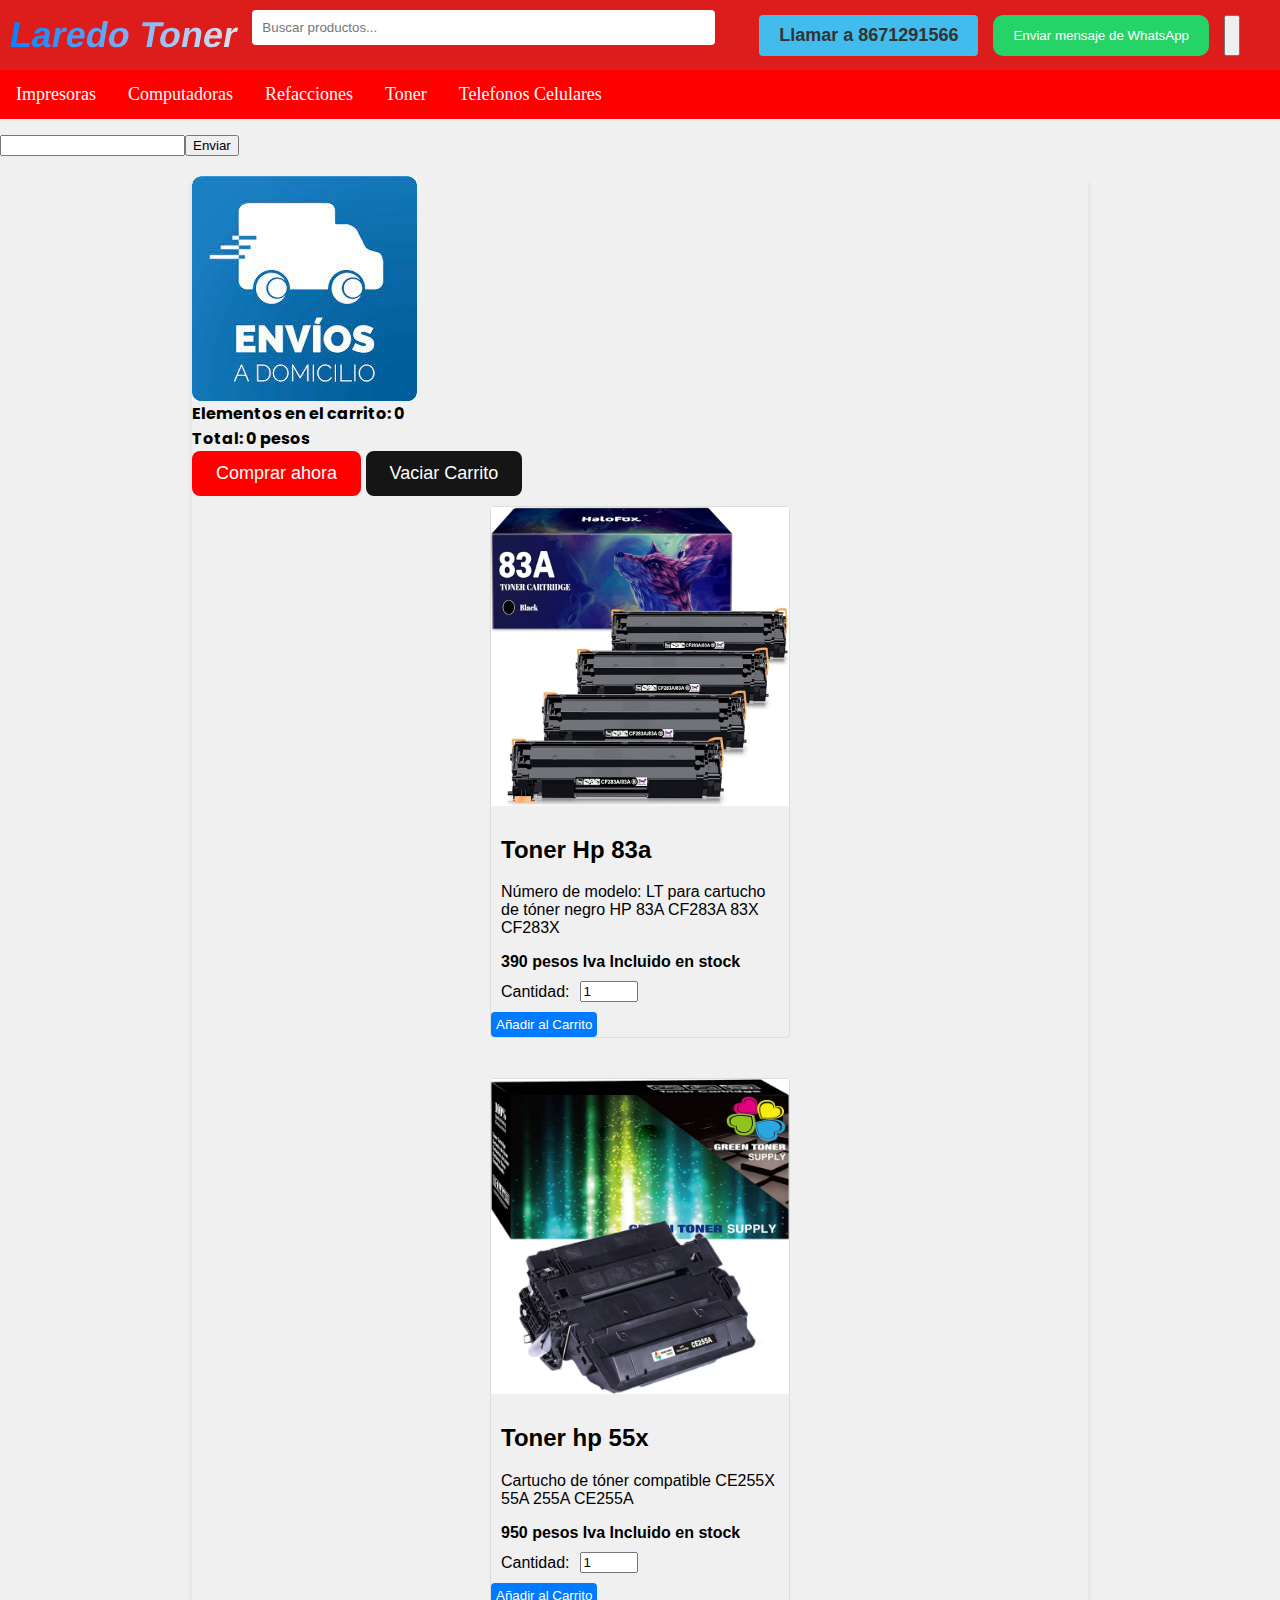
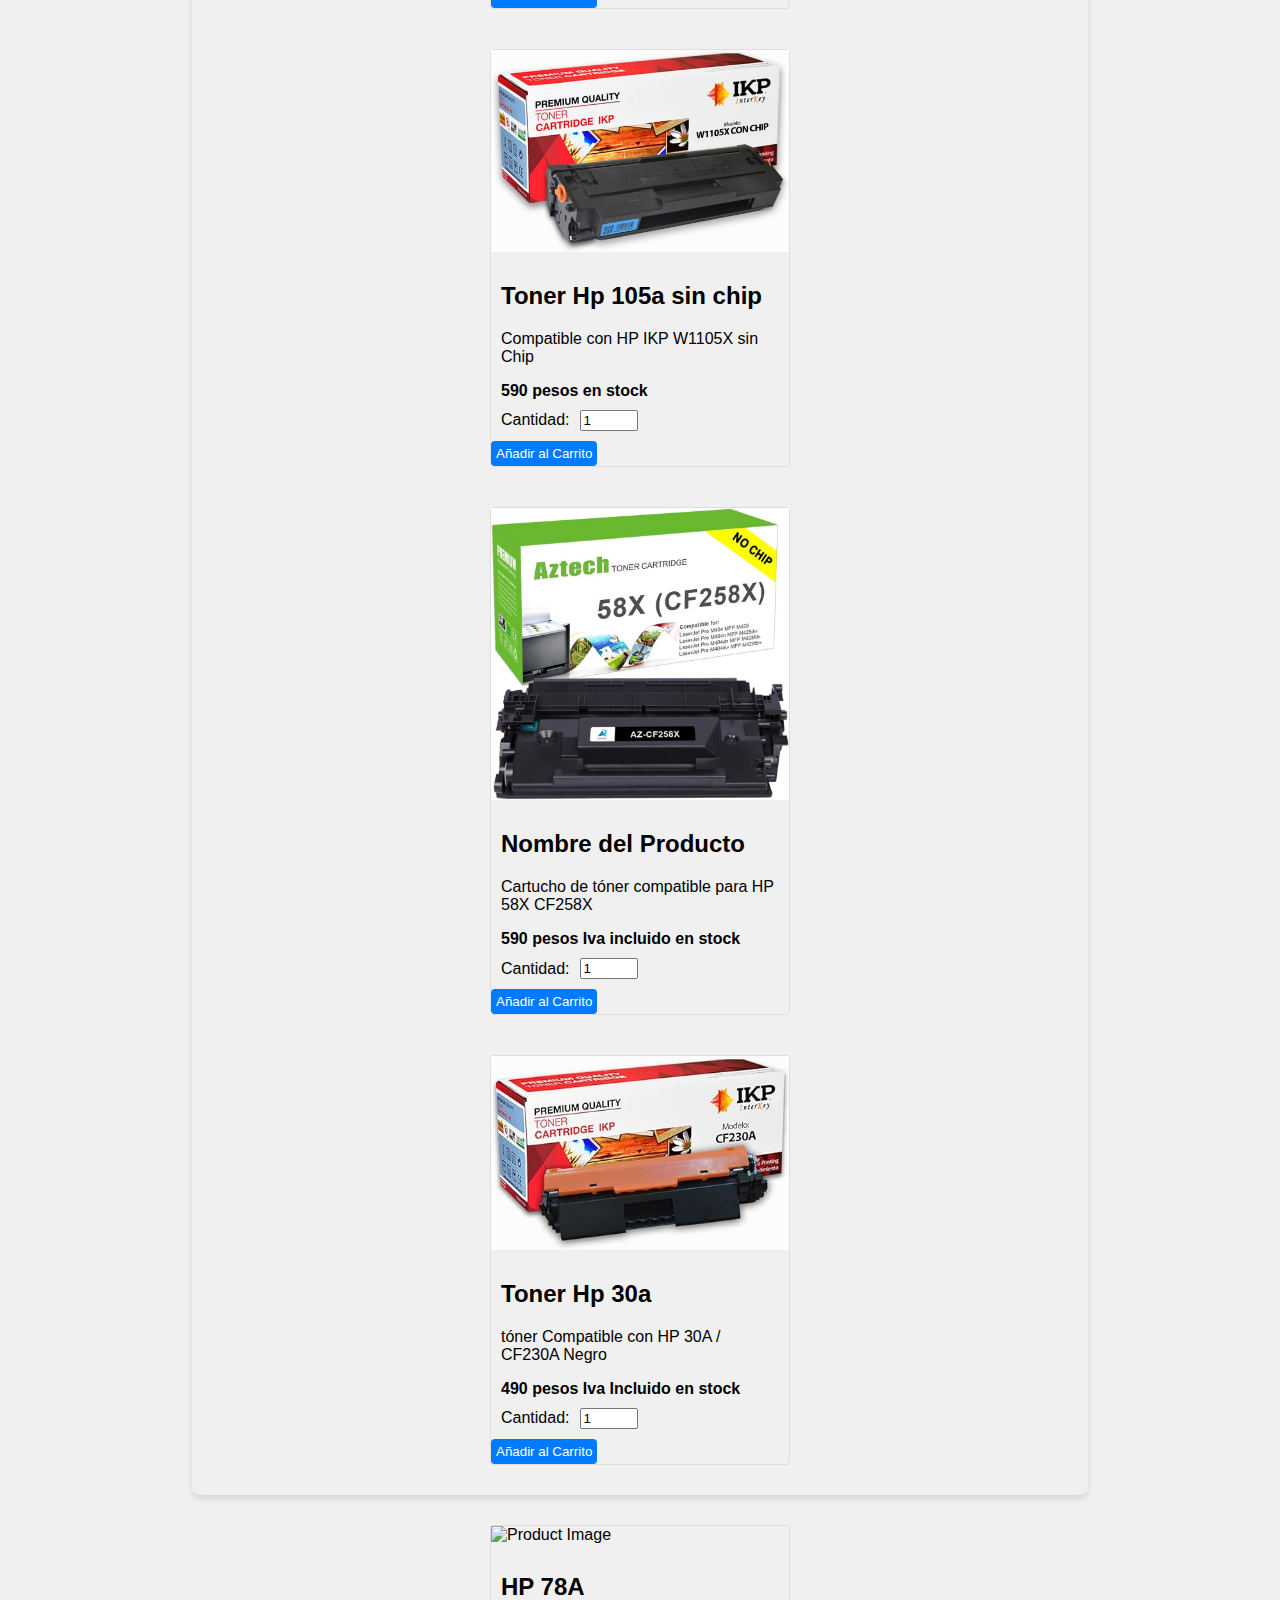
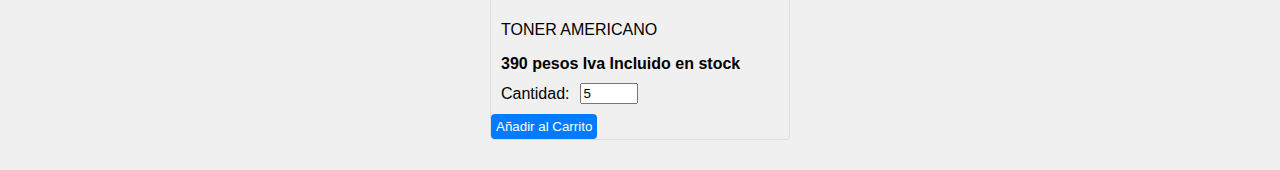
==== index.html @ b64dddce "Update index.html" ====
<!DOCTYPE html>
<html lang="es">
     <head>
     <meta charset="UTF-8">
    <meta http-equiv="X-UA-Compatible" content="IE=edge">
    <meta name="viewport" content="width=device-width, initial-scale=1.0">
          <link rel="preconnect" href="https://fonts.googleapis.com">
<link rel="preconnect" href="https://fonts.gstatic.com" crossorigin>
<link href="https://fonts.googleapis.com/css2?family=Roboto:wght@900&display=swap" rel="stylesheet">

   <script> type="text/javascript"
var Tawk_API=Tawk_API||{}, Tawk_LoadStart=new Date();
(function(){
var s1=document.createElement("script"),s0=document.getElementsByTagName("script")[0];
s1.async=true;
s1.src='https://embed.tawk.to/650bc14b0f2b18434fd9b1b2/1haqum465';
s1.charset='UTF-8';
s1.setAttribute('crossorigin','*');
s0.parentNode.insertBefore(s1,s0);
})(); </script>
    <link href="https://fonts.googleapis.com/css2?family=Poppins:wght@400;700&display=swap" rel="stylesheet">
  <style>
    .header {
      display: flex;
      justify-content: space-between;
      align-items: center;
      background-color: #dd1c1c;
      padding: 10px;
      color: white;
      box-shadow: 0 2px 4px rgba(0, 0, 0, 0.1)
      font-family:"https://fonts.googleapis.com/css2?family=Poppins:wght@400;700&display=swap";
      font-weight: bold;
     }

    .logo {
    font-size: 36px;
  font-weight: bold;
  background: -webkit-linear-gradient(left, #087fff, #dfe2eb);
  -webkit-background-clip: text;
  -webkit-text-fill-color: transparent;
         
  
  transform: skewX(-10deg);
  transition: transform 0.3s ease;
}

.logo:hover {
  transform: skewX(0deg);
}
      
    

    .search-box {
      flex-grow: 1;
      margin:0 15px;
    }

    .search-box input[type="text"] {
      width: 90%;
      padding: 10px;
      border: none;
      border-radius: 4px;
      float: left;
      margin-bottom: 15px; 
    }

    .menu-icons {
      display: flex;
      gap: 15px;
      
    }

    .menu-icons a {
      display: inline-block;
      color: rgb(173, 62, 62);
      text-decoration: none;
      font-size: 18px;
      padding: 10px 20px ;
      border-radius: 4px;
      background-color: rgb(65, 188, 236);
      color: #333;
      transition: background-image 0.3s ease;
      margin-bottom: 0px; 
    }

    .menu-icons a:hover {
      background-image: linear-gradient(to right, #007BFF, #00C6FF);
      color: white;
    }
    #product-container {
  max-width: 300px; /* Establece el ancho máximo del contenedor */
  margin: 0 auto; /* Centra el contenedor en la pantalla */
  padding: 10px; /* Agrega un espacio de relleno alrededor del contenedor */
}

.product-card {
  border: 1px solid #ddd; /* Añade un borde alrededor de la tarjeta del producto */
  border-radius: 4px; /* Agrega esquinas redondeadas a la tarjeta */
  margin-bottom: 20px; /* Espaciado entre las tarjetas de producto */
}

.product-image {
  max-width: 100%; /* La imagen se ajustará al ancho de su contenedor */
  height: auto; /* Mantendrá la proporción de la imagen */
}

.product-info {
  padding: 10px; /* Agrega espacio de relleno alrededor del contenido */
}

.product-price {
  font-weight: bold; /* Hace que el precio sea negrita para resaltarlo */
}




    

    .add-to-cart {
      background-color: #007BFF;
      color: white;
      padding: 5px  ;
      border: none;
      border-radius: 4px;
      cursor: pointer;
      transition: background-color 0.3s ease;
      margin-left: 
    }

    .add-to-cart:hover {
      background-color: #0056b3;
    }
    .navbar {
      background-color: #ff0000; /* Rojo */
      overflow: hidden;
      font-size: 18px;
      
    }

    .navbar a {
      float: left;
      display: block;
      color: rgb(248, 252, 255);
      text-align: center;
      padding: 14px 16px;
      text-decoration: none;
      border-radius: 8px;
      font-family: "https://fonts.googleapis.com/css2?family=Poppins:wght@400;700&display=swap";
    }

    .navbar a:hover {
      background-color: #0000ff; /* Azul */
      color: white;
    }
    
    product-price {
      font-size: 1.2em;
      font-weight: bold;
    }
    .product-quantity {
      display: flex;
      align-items: center;
      margin-top: 10px;
    }
    .quantity-input {
      width: 50px;
      margin-left: 10px;
    }

    #checkout {
  background-color: red;
  color: white;
  padding: 12px 24px;
  border: none;
  border-radius: 8px;
  font-size: 18px;
  cursor: pointer;
  transition: background-color 0.3s ease, transform 0.3s ease;
}

#checkout:hover {
  background-color: blue;
  transform: scale(1.05); /* Hace el botón un poco más grande */
  box-shadow: 0 4px 10px rgba(0, 0, 0, 0.2); /* Añade una sombra sutil */
}

#cart-container, #cart-total {
  font-family: 'Poppins', sans-serif;
  font-weight: bold;
}

#clear-cart {
  background-color: rgb(22, 21, 21);
  color: white;
  padding: 12px 24px;
  border: none;
  border-radius: 8px;
  font-size: 18px;
  cursor: pointer;
  transition: background-color 0.3s ease, transform 0.3s ease;
}


#clear-cart:hover {
  background-color: rgb(67, 121, 121);
  transform: scale(1.05); /* Hace el botón un poco más grande */
  box-shadow: 0 4px 10px rgba(0, 0, 0, 0.2); /* Añade una sombra sutil */
}
body {
            font-family: 'Arial', sans-serif;
          }
          .item {
            font-weight: normal;
          }
          .total {
            font-weight: bold;
          }

          @media (max-width: 768px) {
  .header {
    flex-direction: column; /* Cambia la dirección de los elementos a columna */
    text-align: center; /* Centra el texto */
  }
}
@media (max-width: 768px) {
  .product-image {
    width: 150px;
    height: 150px;
    object-fit: cover;
  }

  .product-info {
    margin-left: 10px;
    flex-grow: 1;
  }
}

@media (max-width: 768px) {
  .add-to-cart {
    padding: 10px; /* Mayor relleno para dispositivos móviles */
    margin-left: 0; /* Elimina el margen a la izquierda */
  }
}

body {
    margin: 0;
    padding: 0;
    font-family: Arial, sans-serif;
    background-color: #f0f0f0;
}

.image-frame {
    max-width: 70%;
    margin: 20px auto;
    box-shadow: 0 4px 6px rgba(0, 0, 0, 0.1);
    border-radius: 8px;
    overflow: hidden;
}

.image-frame img {
    max-width: 100%;
    height: auto;
    display: block;
}

@media (max-width: 320px) {
    .container {
        max-width: 90%; /* Reducir aún más el ancho máximo para dispositivos muy pequeños */
        margin: 0 auto; /* Centrar horizontalmente */
        padding: 10px; /* Reducir el espacio de relleno */
    }
}
#whatsapp-button {
  background-color: #25d366; /* Color de fondo de WhatsApp */
  color: #fff; /* Color del texto */
  border: none;
  padding: 10px 20px;
  border-radius: 10px;
  cursor: pointer;
  transition: background 0.3s ease-in-out, transform 0.2s ease-in-out;
}

#whatsapp-button:hover {
  background: radial-gradient(circle, rgba(37, 211, 102, 0.5), transparent); /* Fondo radial al hacer hover */
  transform: scale(1.05); /* Aumenta el tamaño ligeramente al hacer hover */
}

.


  </style>
</head>
<div class="container">
  <!-- Contenido de tu página aquí -->

  <header>
    <div class="header">
  <div class="logo">Laredo Toner</div>
  <div class="search-box">
    <input type="text" placeholder="Buscar productos...">
  </div>
  <div class="menu-icons">
    <a href="tel:8671291566">Llamar a 8671291566</a>
    
<button id="whatsapp-button">Enviar mensaje de WhatsApp</button>
<button id="llamar"></button>
<p id="mensaje" class="d-none" <p></p>
<p id="mensaje" class="d-none"></p>

  </div>
</div>
</header>

<body>
  
    
    <div class="navbar">
        <a href="#Impresoras">Impresoras</a>
        <a href="#Computadoras">Computadoras</a>
        <a href="#Refacciones">Refacciones</a>
        <a href="#Toner">Toner</a>
        <a href="#TelefonosCelulares">Telefonos Celulares</a>
      </div>
      
     
</head>
<body>
  <ul id="messages"></ul>
  <input id="message-input" autocomplete="off" /><button onclick="sendMessage()">Enviar</button>
      <div class="image-frame">
        <img src="enviosazul.jpg" alt="Imagen Envío">
      <div id="cart-container">Elementos en el carrito: 0</div>
<div id="cart-total">Total: 0 pesos</div>
<button id="checkout">Comprar ahora</button>
<button id="clear-cart">Vaciar Carrito</button>
<div id="summary-modal" style="display: none;">
    <h1>Resumen de Compra</h1>
    <div id="summary-content"></div>
    <button id="print-button">Imprimir</button>
  </div>

      
      <div id="product-container">
        <div class="product-card">
          <img class="product-image" src="HP83A.jpg" alt="Product Image">
          <div class="product-info">
            <h2>Toner Hp 83a</h2>
            <p>Número de modelo: LT para cartucho de tóner negro HP 83A CF283A 83X CF283X
              
               </p>
            <div class="product-price">390 pesos Iva Incluido en stock </div>
            <div class="product-quantity">
              Cantidad:
              <input class="quantity-input" type="number" min="1" value="1">
            </div>
          </div>
          <button class="add-to-cart">Añadir al Carrito</button>
        </div>
      </div>
      <div id="product-container">
        <div class="product-card">
          <img class="product-image" src="55x.jpg" alt="Product Image">
          <div class="product-info">
            <h2>Toner hp 55x</h2>
            <p>Cartucho de tóner compatible CE255X 55A 255A CE255A   </p>
            <div class="product-price">950 pesos Iva Incluido  en stock</div>
            <div class="product-quantity">
              Cantidad:
              <input class="quantity-input" type="number" min="1" value="1">
            </div>
          </div>
          <button class="add-to-cart">Añadir al Carrito</button>
        </div>
      </div>
      
      <div id="product-container">
        <div class="product-card">
          <img class="product-image" src="hp105.jpg" alt="Product Image">
          <div class="product-info">
            <h2>Toner Hp 105a sin chip </h2>
            <p>Compatible con HP IKP W1105X sin  Chip </p>
            <div class="product-price">590 pesos en stock </div>
            <div class="product-quantity">
              Cantidad:
              <input class="quantity-input" type="number" min="1" value="1">
            </div>
          </div>
          <button class="add-to-cart">Añadir al Carrito</button>
        </div>
      </div>
      <div id="product-container">
        <div class="product-card">
          <img class="product-image" src="hp58.jpg" alt="Product Image">
          <div class="product-info">
            <h2>Nombre del Producto</h2>
            <p> Cartucho de tóner compatible para HP 58X CF258X 
              </p>
            <div class="product-price">590 pesos Iva incluido  en stock</div>
            <div class="product-quantity">
              Cantidad:
              <input class="quantity-input" type="number" min="1" value="1">
            </div>
          </div>
          <button class="add-to-cart">Añadir al Carrito</button>
        </div>
      </div>
      <div id="product-container">
        <div class="product-card">
          <img class="product-image" src="hp30.jpg" alt="Product Image">
          <div class="product-info">
            <h2>Toner Hp 30a </h2>
            <p> tóner Compatible con HP 30A / CF230A Negro</p>
            <div class="product-price">490  pesos Iva Incluido en stock</div>
            <div class="product-quantity">
              Cantidad:
              <input class="quantity-input" type="number" min="1" value="1">
            </div>
          </div>
          <button class="add-to-cart">Añadir al Carrito</button>
        </div>
      </div>
    </div>
  </div>
        
<div id="product-container">
    <div class="product-card">
        <img class="product-image" src="3.png" alt="Product Image">
        <div class="product-info">
            <h2>HP 78A</h2>
            <p>TONER AMERICANO </p>
            <div class="product-price">390 pesos Iva Incluido en stock</div>
            <div class="product-quantity">
                Cantidad:
                <input class="quantity-input" type="number" min="1" value="5">
            </div>
        </div>
        <button class="add-to-cart">Añadir al Carrito</button>
    </div>
</div>

   
    </body>
    <script>
      const cart = [];
const cartContainer = document.getElementById('cart-container');
const cartTotal = document.getElementById('cart-total');
const checkoutButton = document.getElementById('checkout');

document.querySelectorAll('.add-to-cart').forEach((button) => {
  button.addEventListener('click', function() {
    const productCard = this.closest('.product-card');
    const productName = productCard.querySelector('h2').innerText;
    const productPrice = parseInt(productCard.querySelector('.product-price').innerText, 10);
    const quantityInput = productCard.querySelector('.quantity-input');
    const quantity = parseInt(quantityInput.value, 10);

    cart.push({
      name: productName,
      price: productPrice,
      quantity: quantity
    });

    updateCartDisplay();
  });
});

function updateCartDisplay() {
  const itemCount = cart.reduce((total, product) => total + product.quantity, 0);
  cartContainer.textContent = `Elementos en el carrito: ${itemCount}`;

  const totalPrice = cart.reduce((total, product) => total + (product.price * product.quantity), 0);
  cartTotal.textContent = `Total: ${totalPrice} pesos`;
}

checkoutButton.addEventListener('click', function() {
  if (cart.length === 0) {
    alert("Tu carrito está vacío");
  } else {
    // Crear el contenido de la ventana emergente
    let popupContent = "<h2>Resumen de Compra de Laredo Toner</h2>";
    let totalPrice = 0;

    // Agregar los productos al contenido de la ventana emergente
    cart.forEach((item) => {
      popupContent += `${item.name} - ${item.quantity} x ${item.price} pesos<br>`;
      totalPrice += item.price * item.quantity;
    });

    // Agregar el enlace a MercadoPago
    popupContent += `<p>Para pagar, haz clic en el siguiente enlace:</p>`;
    popupContent += `<a href="https://link.mercadopago.com.mx/laredotoner" target="_blank">Ir a MercadoPago</a>`;

    // Agregar el iframe y el total al contenido
    popupContent += `
      <div style="position: absolute; bottom: 20px; right: 20px;">
        <iframe src="https://giphy.com/embed/MdSRZNm3XlZ7D7oH2q" width="150" height="150" frameBorder="0"></iframe>
      </div>
      <br>Total: ${totalPrice} pesos
    `;

    // Obtener el ancho de la ventana del navegador
    const windowWidth = window.innerWidth || document.documentElement.clientWidth || document.body.clientWidth;

    // Definir el tamaño de la ventana emergente
    let popupWidth = 400; // Tamaño predeterminado
    let popupHeight = 400; // Tamaño predeterminado

    // Verificar si el ancho de la ventana es menor que 360 (valor para dispositivos móviles)
    if (windowWidth < 360) {
      popupWidth = 360; // Cambia el ancho de la ventana
      popupHeight = 740; // Cambia el alto de la ventana
    }

    // Crear una ventana emergente con el contenido y el tamaño personalizado
    const popupWindow = window.open("", "Resumen de Compra", `width=${popupWidth},height=${popupHeight}`);

    // Verificar si la ventana emergente se ha abierto correctamente
    if (popupWindow) {
      const popupDocument = popupWindow.document;

      // Agregar estilos CSS personalizados al contenido de la ventana emergente
      popupDocument.head.innerHTML = `;
        
    // Agregar el contenido al cuerpo de la ventana emergente
      popupDocument.body.innerHTML = popupContent } 
    } else {
      alert("La ventana emergente no pudo abrirse. Asegúrate de habilitar ventanas emergentes en tu navegador.");
    }
  }
});

    <style>
/* Estilos para el título h1 */
h2 {
  font-size: 36px; /* Tamaño de fuente */
  font-weight: bold; /* Texto en negrita */
  text-align: center; /* Alinear el texto al centro */
  margin: -15px 0; /* Margen superior e inferior */
  padding: -8px; /* Relleno alrededor del título */
  background-color: #ffcc00; /* Color de fondo */
  color: #333; /* Color del texto */
  border: 2px solid #333; /* Borde sólido */
  border-radius: 10px; /* Bordes redondeados */
  box-shadow: 2px 2px 5px rgba(0, 0, 0, 0.2); /* Sombra */
}

/* Estilo al pasar el mouse sobre el título */
h2:hover {
  background-color: #333; /* Cambiar color de fondo al pasar el mouse */
  color: #ffcc00; /* Cambiar color del texto al pasar el mouse */
}
        a {
  display: inline-block;
  padding: 20px 40px; /* Aumentar el padding para hacer el cuadro más grande */
  background-color: #ffcc00; /* Color de fondo */
  color: #333; /* Color del texto */
  text-decoration: none;
  font-size: 38px; /* Tamaño de fuente aumentado */
  font-weight: bold; /* Texto en negrita */
  border-radius: 10px; /* Bordes redondeados */
  transition: background-color 0.3s, color 0.3s;
  margin-top: 20px; /* Espacio superior */
}

/* Estilo al pasar el mouse sobre el enlace */
a:hover {
  background-color: #333; /* Cambiar color de fondo al pasar el mouse */
  color: #ffcc00; /* Cambiar color del texto al pasar el mouse */
}
      
      body {
        font-family: Arial, sans-serif;
        background-color: #f0f0f0;
        margin: 0;
        padding: 0;
        font-size: 20px;
      }

      .popup-container {
        width: 400px;
        max-width: 90%;
        margin: 50px auto;
        background-color: #fff;
        border-radius: 10px;
        box-shadow: 0 0 10px rgba(0, 0, 0, 0.2);
        padding: 20px;
        text-align: center;
      }

      h1 {
        font-size: 36px;
        margin-bottom: 20px;
      }

      .product {
        font-size: 18px;
        margin-bottom: 10px;
      }

      .total {
        font-size: 20px;
        font-weight: bold;
        margin-top: 20px;
      }

      .checkout-button {
        background-color: #007bff;
        color: #fff;
        padding: 10px 20px;
        border: none;
        border-radius: 5px;
        cursor: pointer;
        font-size: 18px;
        margin-top: 20px;
      }

      .checkout-button:hover {
        background-color: #0056b3;
      }
    </style>
  `;

  // Agrega el contenido HTML al cuerpo de la ventana emergente
  popupDocument.body.innerHTML = popupContent;
}


    // Redirigir a la página de pago después de un retraso
    setTimeout(function() {
      // Redirige a la página de pago de Mercado Libre en la misma ventana o pestaña
      window.location.href = "https://link.mercadopago.com.mx/laredotoner"; // Reemplaza con la URL correcta
    }, 5000); // Cambia el valor de 5000 (5 segundos) según tus necesidades
  }
});




document.getElementById('llamar').addEventListener('click', function() {
    window.location.href = 'tel:8671291566';
});
document.getElementById('llamar').addEventListener('click', function() {
    window.location.href = 'tel:8671291566';
});

document.getElementById("whatsapp-button").addEventListener("click", function() {
     var mensaje = "Hola, habla con Jorge de Laredo Toner . ¿En qué puedo ayudarte hoy?";
     var numeroTelefono = "8671291566"; // Reemplaza esto con el número de teléfono de WhatsApp al que deseas redirigir.
 
     // Construye la URL de WhatsApp con el número de teléfono y el mensaje.
     var url = "https://api.whatsapp.com/send?phone=" + encodeURIComponent(numeroTelefono) + "&text=" + encodeURIComponent(mensaje);
 
     // Redirige al usuario a la URL de WhatsApp.
     window.location.href = url;
 
     // Oculta el mensaje después de hacer clic en el botón de WhatsApp
     document.getElementById("mensaje").classList.add("d-none");
 });
 // Obtener el botón "Vaciar Carrito" por su ID
const clearCartButton = document.getElementById('clear-cart');

// Agregar un evento click al botón "Vaciar Carrito"
clearCartButton.addEventListener('click', function () {
  // Vaciar el carrito (borrar todas las selecciones de compra)
  cart.length = 0;
  // Actualizar la visualización del carrito
  updateCartDisplay();
});
     
      </script>

</body>
</html>
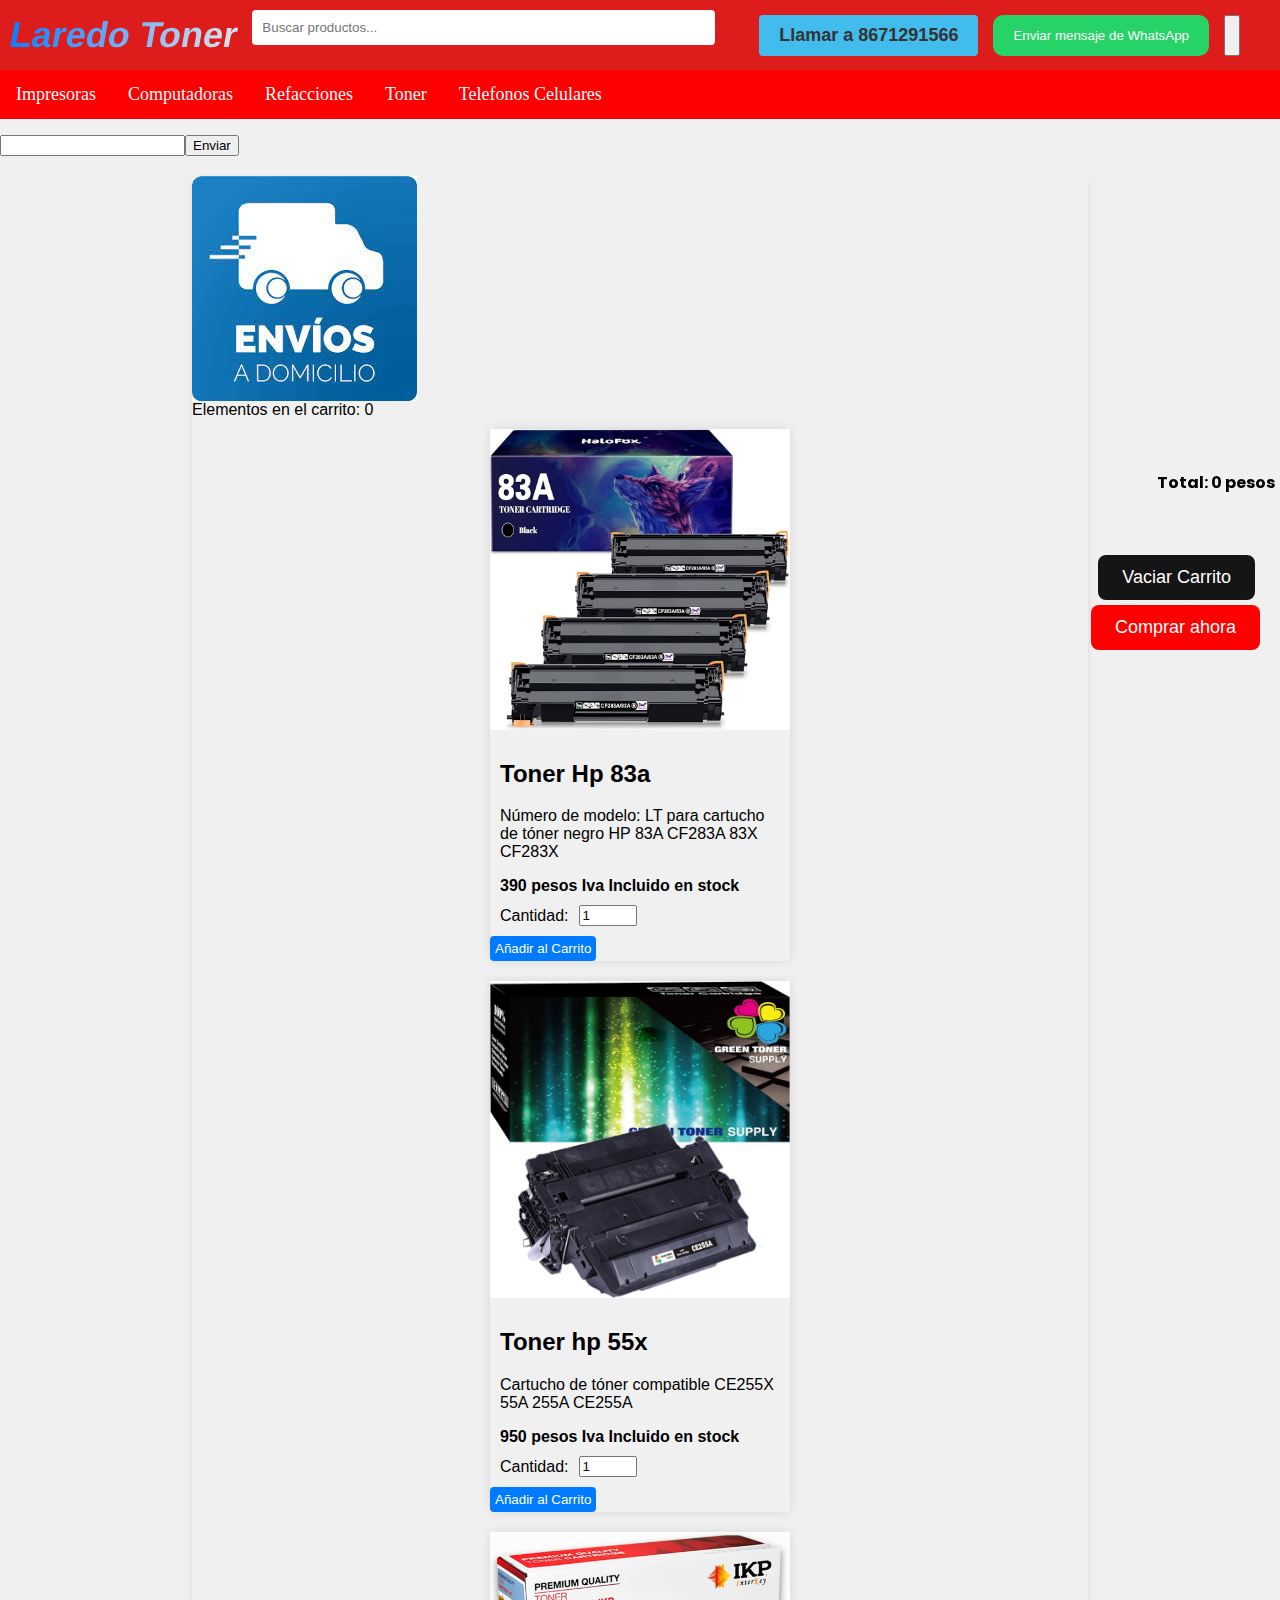
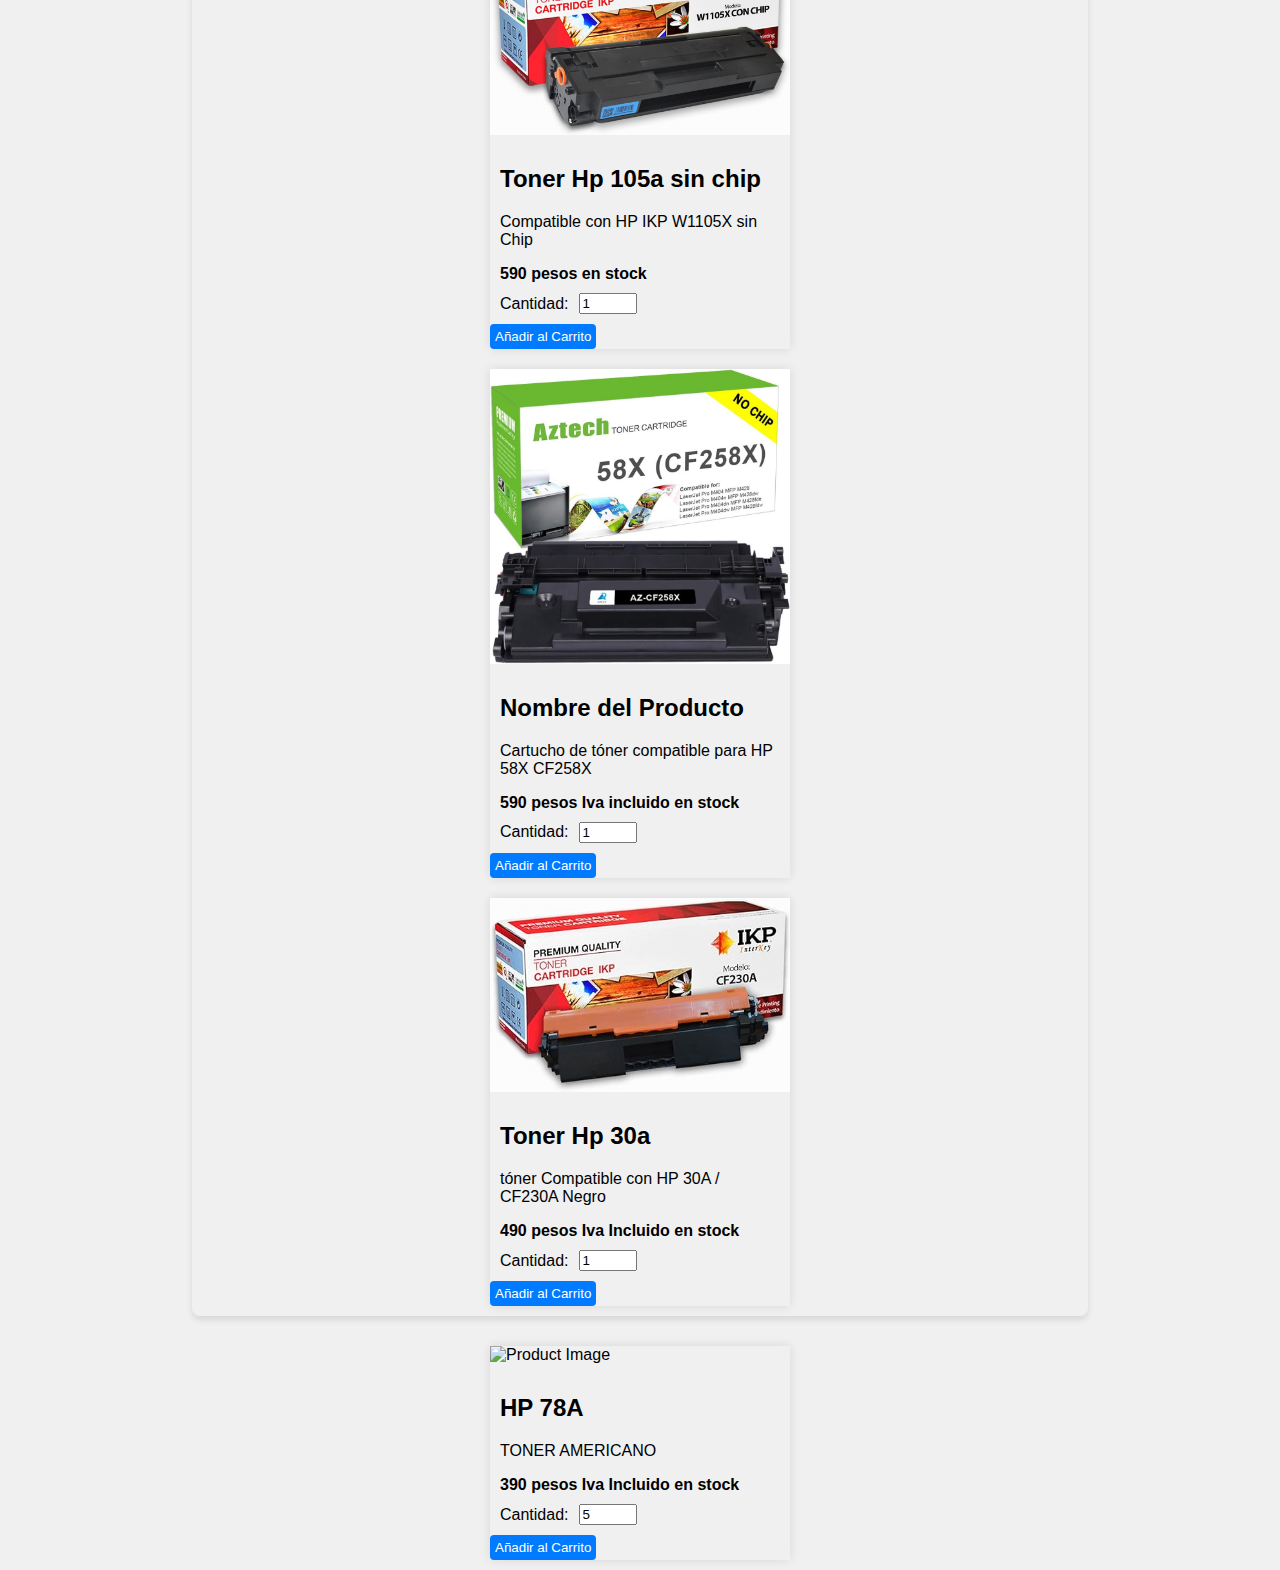
==== commit 1cbcc969: "Update index.html" ====
--- a/index.html
+++ b/index.html
@@ -94,10 +94,27 @@
 }
 
 .product-card {
-  border: 1px solid #ddd; /* Añade un borde alrededor de la tarjeta del producto */
-  border-radius: 4px; /* Agrega esquinas redondeadas a la tarjeta */
-  margin-bottom: 20px; /* Espaciado entre las tarjetas de producto */
-}
+  /* ... */
+  box-shadow: 0 0 10px rgba(0, 0, 0, 0.1);
+  transition: box-shadow 0.3s ease-in-out;
+}
+
+.product-card:hover {
+  box-shadow: 0 0 15px rgba(0, 0, 0, 0.2);
+}
+.add-to-cart {
+  background-color: #007bff;
+  color: #fff;
+  border: none;
+  padding: 10px 15px;
+  cursor: pointer;
+  transition: background-color 0.3s ease-in-out;
+}
+
+.add-to-cart:hover {
+  background-color: #0056b3;
+}
+
 
 .product-image {
   max-width: 100%; /* La imagen se ajustará al ancho de su contenedor */
@@ -178,21 +195,31 @@
   cursor: pointer;
   transition: background-color 0.3s ease, transform 0.3s ease;
 }
-
-#checkout:hover {
+#checkout {
+  position: fixed;
+  bottom: 250px; /* Ajusta la distancia desde la parte inferior de la ventana */
+  right: 20px; /* Ajusta la distancia desde la derecha de la ventana */
+}
+#checkout:hover {right: 20px;
   background-color: blue;
   transform: scale(1.05); /* Hace el botón un poco más grande */
   box-shadow: 0 4px 10px rgba(0, 0, 0, 0.2); /* Añade una sombra sutil */
 }
 
-#cart-container, #cart-total {
-  font-family: 'Poppins', sans-serif;
+#cart-infocontainer, #cart-total {
+position: fixed;
+  bottom: 405px; /* Ajusta la distancia desde la parte inferior de la ventana */
+  right: 5px; /* Ajusta la distancia desde la derecha de la ventana */
+    font-family: 'Poppins', sans-serif;
   font-weight: bold;
 }
 
 #clear-cart {
-  background-color: rgb(22, 21, 21);
-  color: white;
+    position: fixed;
+    background-color: rgb(22, 21, 21);
+    bottom: 300px; /* Ajusta la distancia desde la parte inferior de la ventana */
+  right: 25px;
+    color: white;
   padding: 12px 24px;
   border: none;
   border-radius: 8px;
@@ -286,7 +313,11 @@
   transform: scale(1.05); /* Aumenta el tamaño ligeramente al hacer hover */
 }
 
-.
+.#cart-container {
+  position: fixed;
+  top: 20px; /* Ajusta la distancia desde la parte superior de la ventana */
+  right: 20px; /* Ajusta la distancia desde la derecha de la ventana */
+}
 
 
   </style>
@@ -478,7 +509,7 @@
     alert("Tu carrito está vacío");
   } else {
     // Crear el contenido de la ventana emergente
-    let popupContent = "<h2>Resumen de Compra de Laredo Toner</h2>";
+    let popupContent = "<h1>Resumen de Compra de Laredo Toner</h1>";
     let totalPrice = 0;
 
     // Agregar los productos al contenido de la ventana emergente
@@ -532,12 +563,12 @@
 
     <style>
 /* Estilos para el título h1 */
-h2 {
-  font-size: 36px; /* Tamaño de fuente */
+h1 {
+  font-size: 28px; /* Tamaño de fuente */
   font-weight: bold; /* Texto en negrita */
   text-align: center; /* Alinear el texto al centro */
-  margin: -15px 0; /* Margen superior e inferior */
-  padding: -8px; /* Relleno alrededor del título */
+  margin: 5px 0; /* Margen superior e inferior */
+  padding: 8px; /* Relleno alrededor del título */
   background-color: #ffcc00; /* Color de fondo */
   color: #333; /* Color del texto */
   border: 2px solid #333; /* Borde sólido */
@@ -546,7 +577,7 @@
 }
 
 /* Estilo al pasar el mouse sobre el título */
-h2:hover {
+h1:hover {
   background-color: #333; /* Cambiar color de fondo al pasar el mouse */
   color: #ffcc00; /* Cambiar color del texto al pasar el mouse */
 }
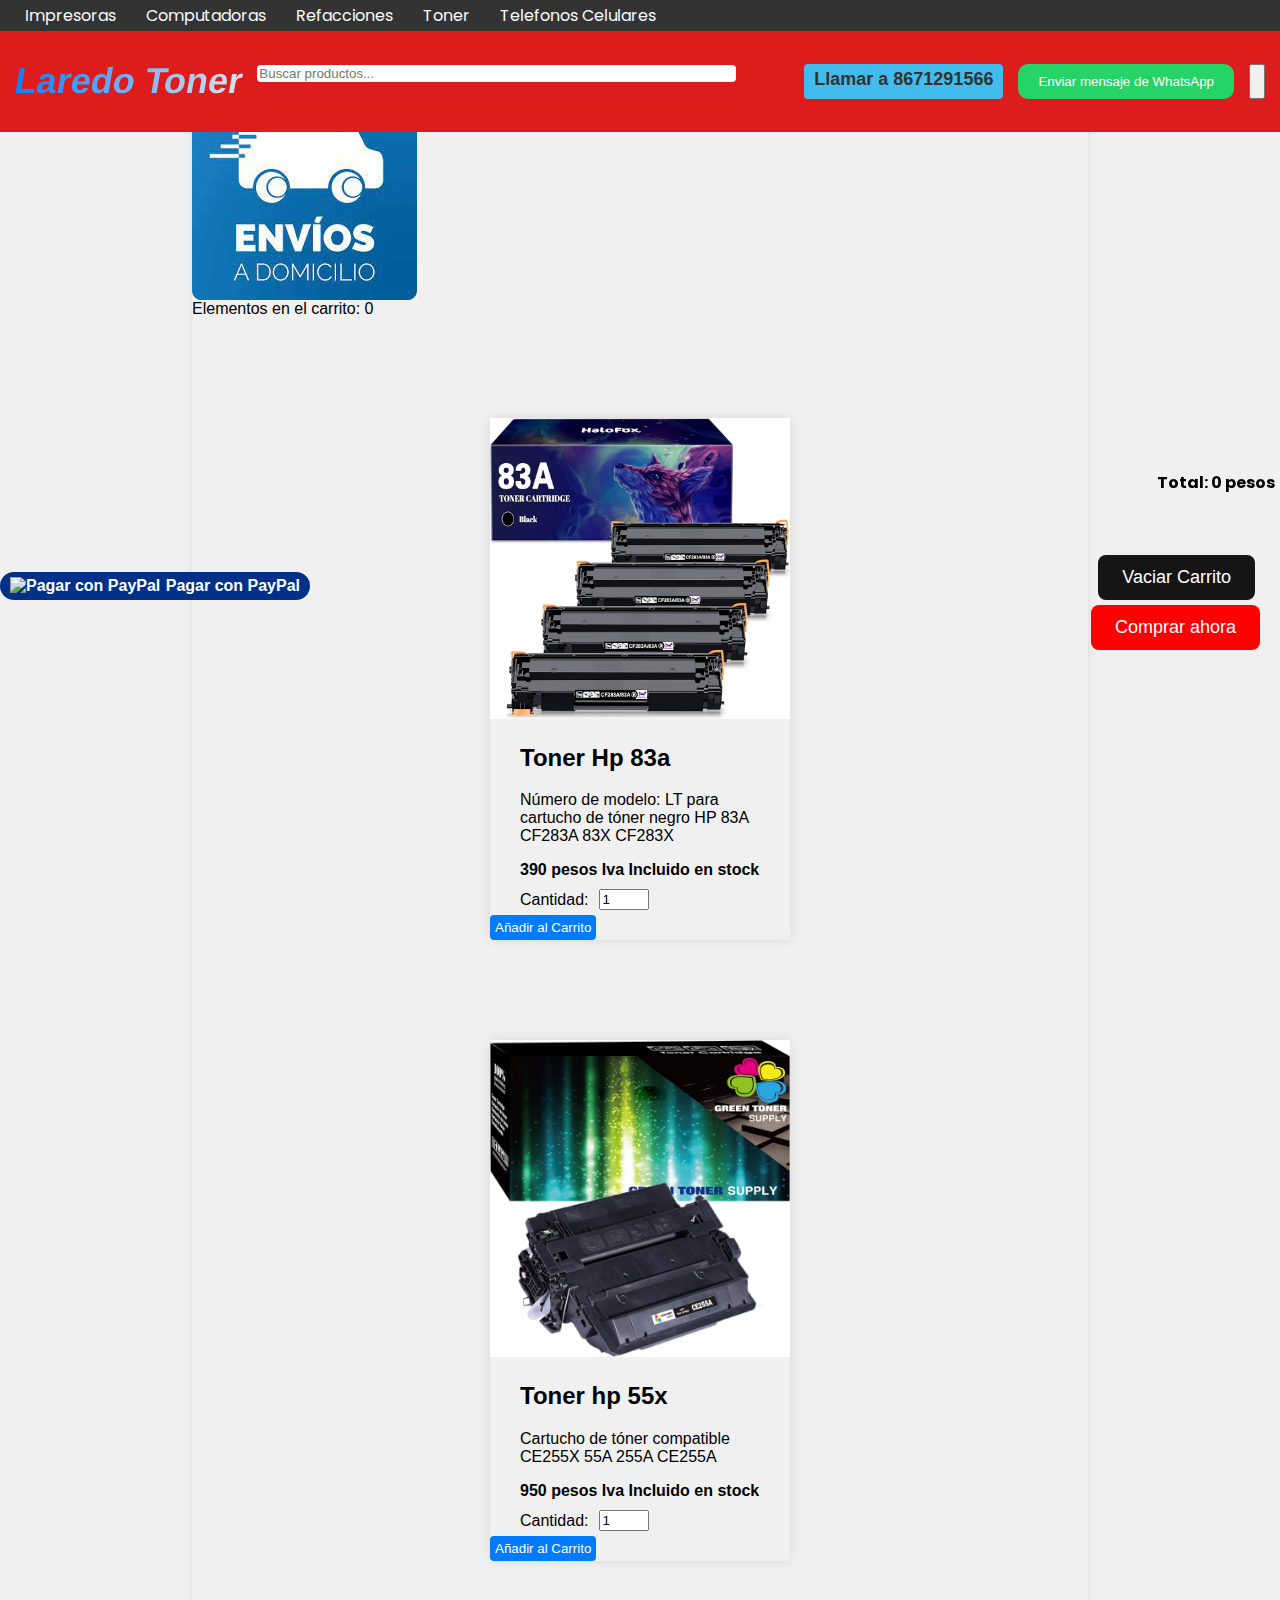
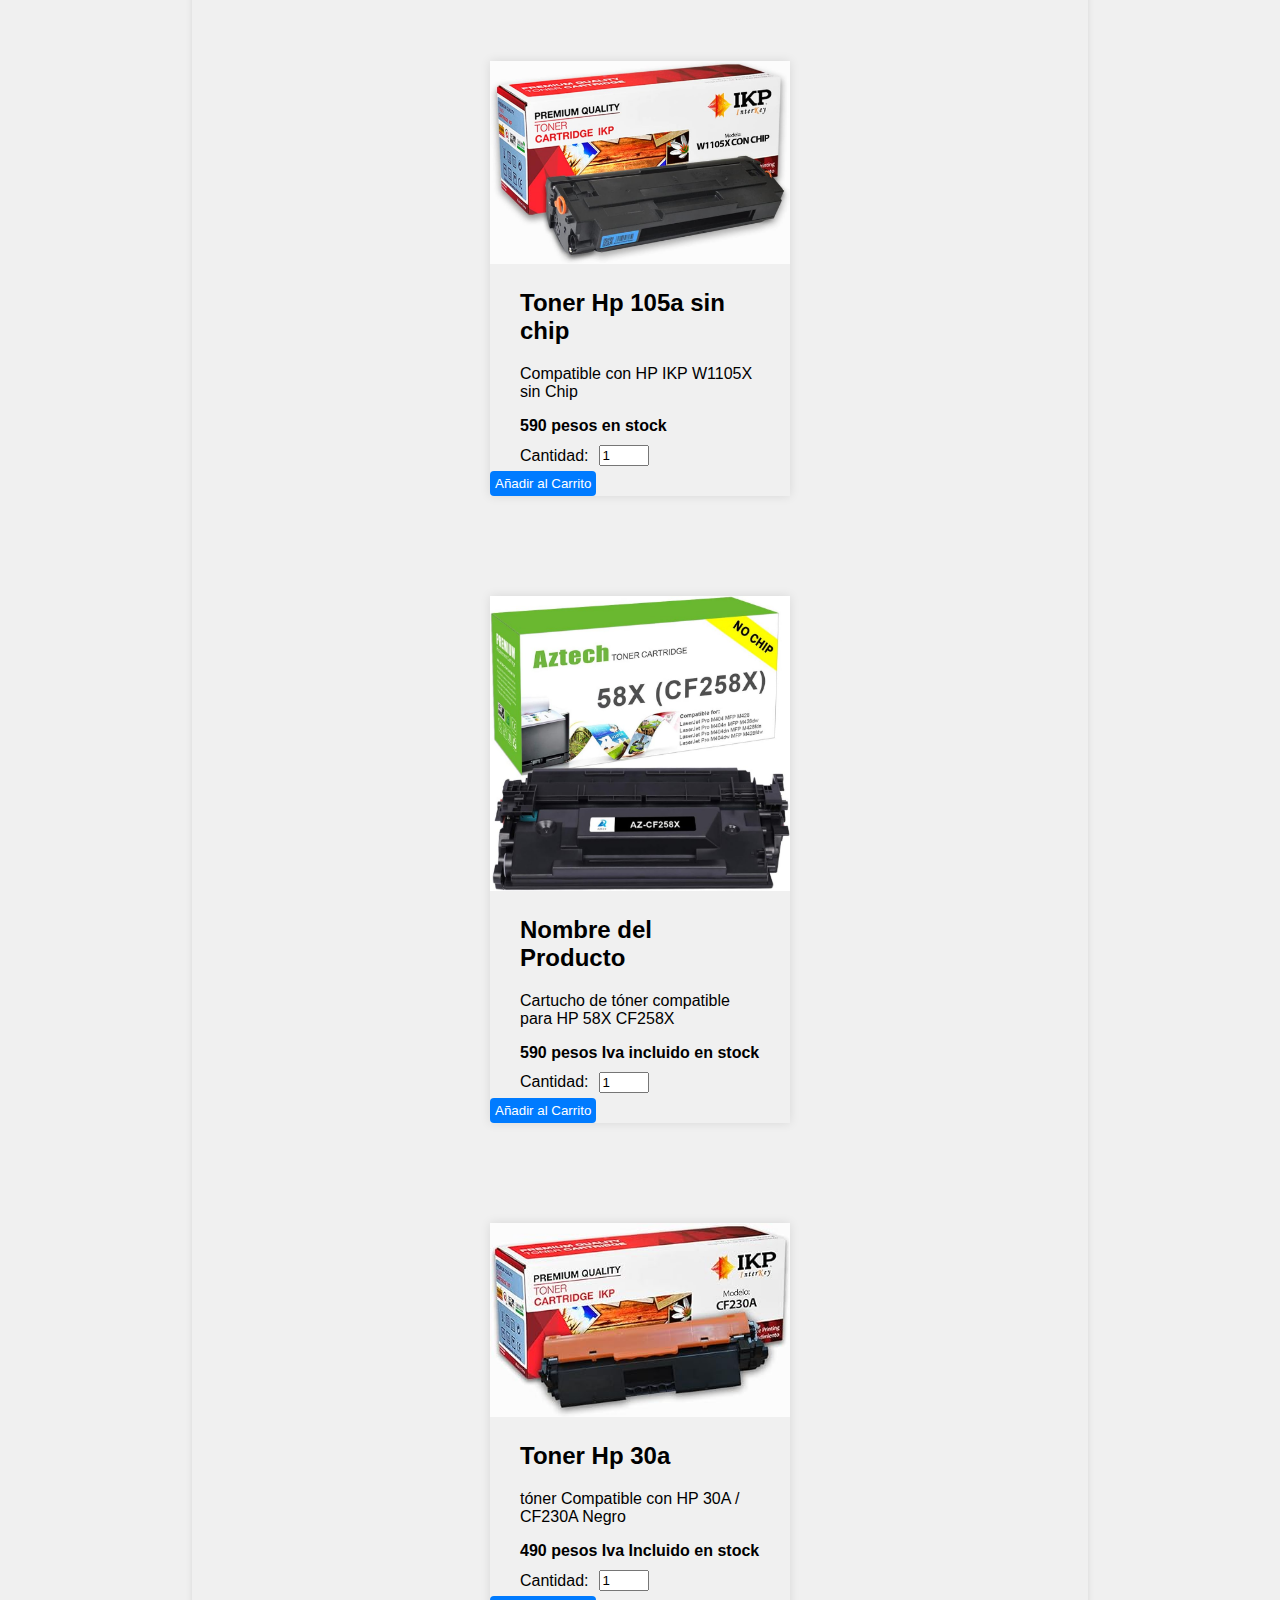
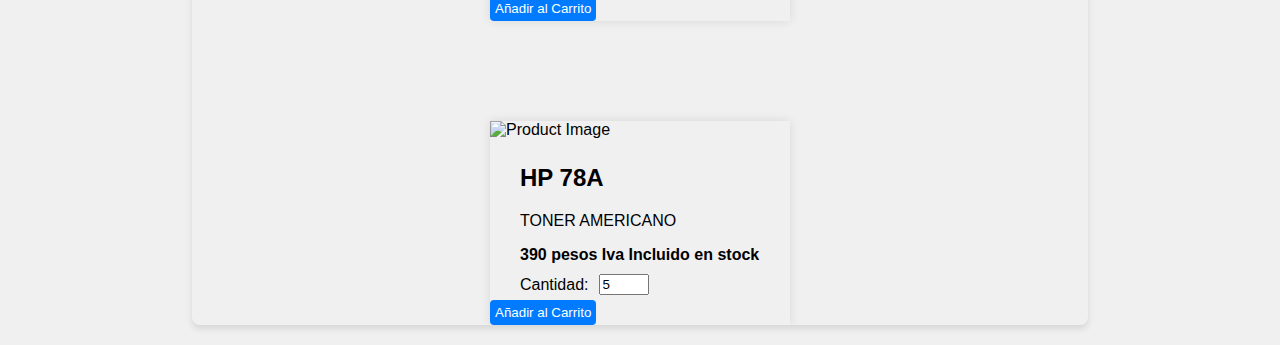
==== commit d90cf039: "Update index.html" ====
--- a/index.html
+++ b/index.html
@@ -1,4 +1,4 @@
-<!DOCTYPE html>
+!DOCTYPE html>
 <html lang="es">
      <head>
      <meta charset="UTF-8">
@@ -21,19 +21,22 @@
     <link href="https://fonts.googleapis.com/css2?family=Poppins:wght@400;700&display=swap" rel="stylesheet">
   <style>
     .header {
+      position: fixed;
+      width: 100%; 
       display: flex;
       justify-content: space-between;
       align-items: center;
       background-color: #dd1c1c;
-      padding: 10px;
+      padding: 30px 15px ;
       color: white;
       box-shadow: 0 2px 4px rgba(0, 0, 0, 0.1)
       font-family:"https://fonts.googleapis.com/css2?family=Poppins:wght@400;700&display=swap";
       font-weight: bold;
-     }
+    top:30px;
+    }
 
     .logo {
-    font-size: 36px;
+      font-size: 36px;
   font-weight: bold;
   background: -webkit-linear-gradient(left, #087fff, #dfe2eb);
   -webkit-background-clip: text;
@@ -46,6 +49,7 @@
 
 .logo:hover {
   transform: skewX(0deg);
+ 
 }
       
     
@@ -56,8 +60,9 @@
     }
 
     .search-box input[type="text"] {
+     
       width: 90%;
-      padding: 10px;
+      padding: -5px;
       border: none;
       border-radius: 4px;
       float: left;
@@ -65,17 +70,19 @@
     }
 
     .menu-icons {
+      
       display: flex;
       gap: 15px;
       
     }
 
     .menu-icons a {
+    
       display: inline-block;
       color: rgb(173, 62, 62);
       text-decoration: none;
       font-size: 18px;
-      padding: 10px 20px ;
+      padding: 5px 10px ;
       border-radius: 4px;
       background-color: rgb(65, 188, 236);
       color: #333;
@@ -84,17 +91,21 @@
     }
 
     .menu-icons a:hover {
+     
       background-image: linear-gradient(to right, #007BFF, #00C6FF);
       color: white;
     }
     #product-container {
   max-width: 300px; /* Establece el ancho máximo del contenedor */
-  margin: 0 auto; /* Centra el contenedor en la pantalla */
-  padding: 10px; /* Agrega un espacio de relleno alrededor del contenedor */
-}
+  margin:  auto; /* Centra el contenedor en la pantalla */
+  padding: 20px -1px; /* Agrega un espacio de relleno alrededor del contenedor */
+   margin-top: 100px;
+
+  }
 
 .product-card {
   /* ... */
+
   box-shadow: 0 0 10px rgba(0, 0, 0, 0.1);
   transition: box-shadow 0.3s ease-in-out;
 }
@@ -122,7 +133,7 @@
 }
 
 .product-info {
-  padding: 10px; /* Agrega espacio de relleno alrededor del contenido */
+  padding: 5px 30px; /* Agrega espacio de relleno alrededor del contenido */
 }
 
 .product-price {
@@ -149,27 +160,45 @@
       background-color: #0056b3;
     }
     .navbar {
-      background-color: #ff0000; /* Rojo */
-      overflow: hidden;
-      font-size: 18px;
-      
-    }
-
-    .navbar a {
-      float: left;
-      display: block;
-      color: rgb(248, 252, 255);
-      text-align: center;
-      padding: 14px 16px;
-      text-decoration: none;
-      border-radius: 8px;
-      font-family: "https://fonts.googleapis.com/css2?family=Poppins:wght@400;700&display=swap";
-    }
-
-    .navbar a:hover {
-      background-color: #0000ff; /* Azul */
-      color: white;
-    }
+      padding: 2px 10px;
+      background-color: #333; /* Color de fondo del menú */
+  overflow: hidden; /* Para manejar el desbordamiento de elementos flotantes */
+  position: fixed; /* Fijar el menú en la parte superior */
+  top: 0; /* Fijar el menú en la parte superior */
+  width: 100%; /* Abarcar todo el ancho de la página */
+  z-index: 100; /* Z-index para colocar el menú encima de otros elementos */
+  text-align: center; /
+}
+
+.navbar a {
+  float: left; /* Colocar elementos en línea */
+  display: block; /* Mostrar elementos como bloques */
+  color: rgb(248, 252, 255); /* Color del texto */
+  text-align: center; /* Alinear el texto al centro */
+  padding: 1px 15px; /* Relleno del enlace */
+  text-decoration: none; /* Quitar subrayado del enlace */
+  border-radius: 8px; /* Bordes redondeados */
+  font-family: "Poppins", sans-serif; /* Fuente personalizada */
+  text-align: center; /
+
+}
+
+/* Agregar estilos al menú activo o en estado hover (al pasar el ratón) */
+.navbar a:hover {
+  background-color: #555; /* Cambiar color de fondo al pasar el ratón */
+  color: #fff; /* Cambiar color del texto al pasar el ratón */
+}
+
+/* Resto de tus estilos de la página... */
+En este ejemplo, hemos agregado un position: fixed para fijar el menú en la parte superior de la página y un width: 100% para que abarque todo el ancho de la página. También se han aplicado otros estilos como el color de fondo, el color del texto, el relleno y otros estilos de enlace. Asegúrate de ajustar los colores y estilos según tus preferencias.
+
+Además, se ha añadido un estilo para el menú activo o en estado hover (al pasar el ratón), que cambia el color de fondo y el color del texto para dar retroalimentación visual al usuario.
+
+
+
+
+
+
     
     product-price {
       font-size: 1.2em;
@@ -235,7 +264,10 @@
   box-shadow: 0 4px 10px rgba(0, 0, 0, 0.2); /* Añade una sombra sutil */
 }
 body {
-            font-family: 'Arial', sans-serif;
+           
+  
+  
+  font-family: 'Arial', sans-serif;
           }
           .item {
             font-weight: normal;
@@ -258,6 +290,8 @@
   }
 
   .product-info {
+    margin-top: 250px;
+    padding: px ;
     margin-left: 10px;
     flex-grow: 1;
   }
@@ -315,11 +349,37 @@
 
 .#cart-container {
   position: fixed;
-  top: 20px; /* Ajusta la distancia desde la parte superior de la ventana */
+  top: 80px; /* Ajusta la distancia desde la parte superior de la ventana */
   right: 20px; /* Ajusta la distancia desde la derecha de la ventana */
 }
 
-
+.paypal-button {
+ position: fixed;
+ display: inline-block;
+  padding: 5px 10px;
+  background-color: #003087; /* Color de fondo de PayPal */
+  color: #ffffff; /* Color del texto */
+  font-size: 16px;
+  font-weight: bold;
+  text-decoration: none;
+  border-radius: 15px;
+  transition: background-color 0.3s;
+  margin-right: 0px; /* Espacio derecho para separar de otros elementos */
+  right: 50px
+  transform: translateY(-100%);
+bottom: 300px;
+}
+
+/* Estilo al pasar el mouse sobre el botón de PayPal */
+.paypal-button:hover {
+  background-color: #002366; /* Cambia el color de fondo al pasar el mouse */
+}
+
+/* Estilo de la imagen de PayPal */
+.paypal-button img {
+  vertical-align: right; /* Alinea la imagen verticalmente en el botón */
+  margin-right: 1px; /* Espacio entre la imagen y el texto */
+}
   </style>
 </head>
 <div class="container">
@@ -353,7 +413,10 @@
         <a href="#Toner">Toner</a>
         <a href="#TelefonosCelulares">Telefonos Celulares</a>
       </div>
-      
+      <a href="https://www.paypal.me/laredotoner" target="_blank" class="paypal-button" id="paypal-button">
+        <img src="https://www.paypalobjects.com/webstatic/en_US/i/buttons/pp-acceptance-medium.png" alt="Pagar con PayPal">
+        Pagar con PayPal
+      </a>
      
 </head>
 <body>
@@ -451,9 +514,8 @@
           <button class="add-to-cart">Añadir al Carrito</button>
         </div>
       </div>
-    </div>
-  </div>
-        
+    
+  
 <div id="product-container">
     <div class="product-card">
         <img class="product-image" src="3.png" alt="Product Image">
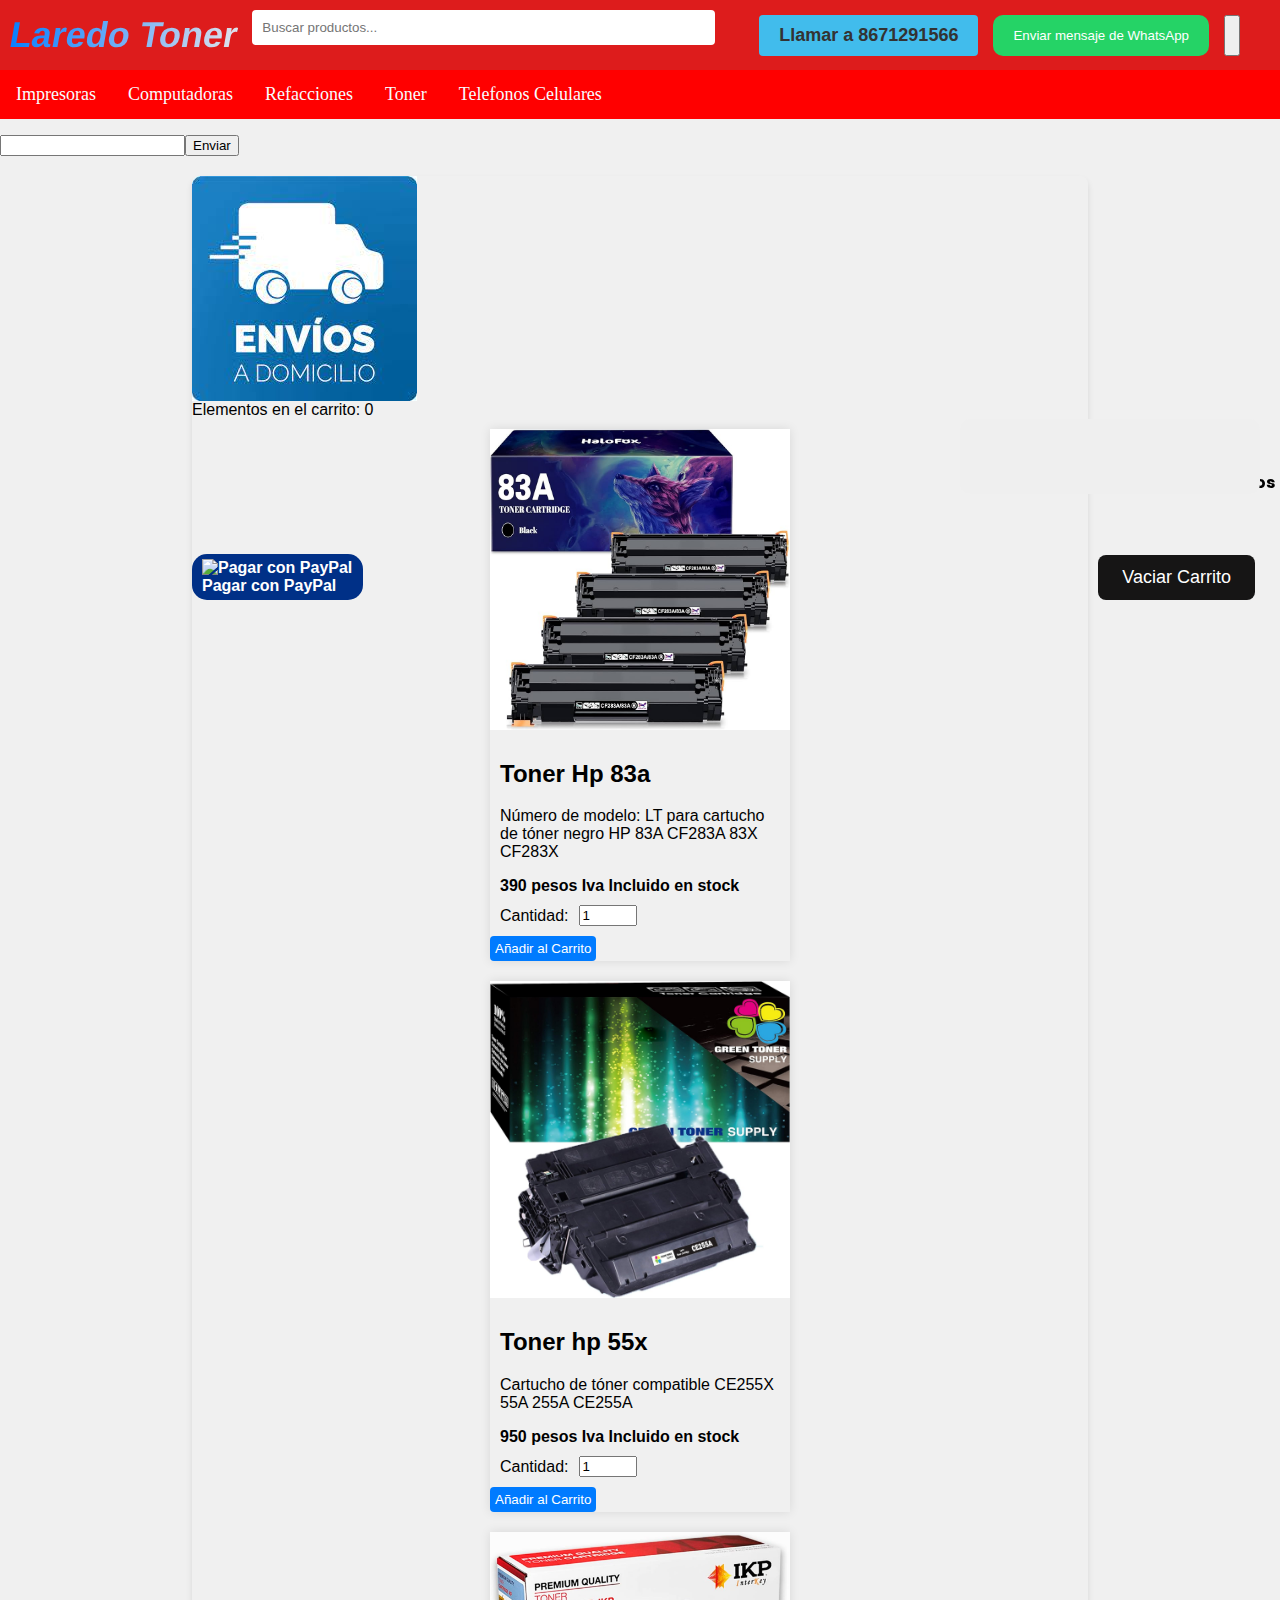
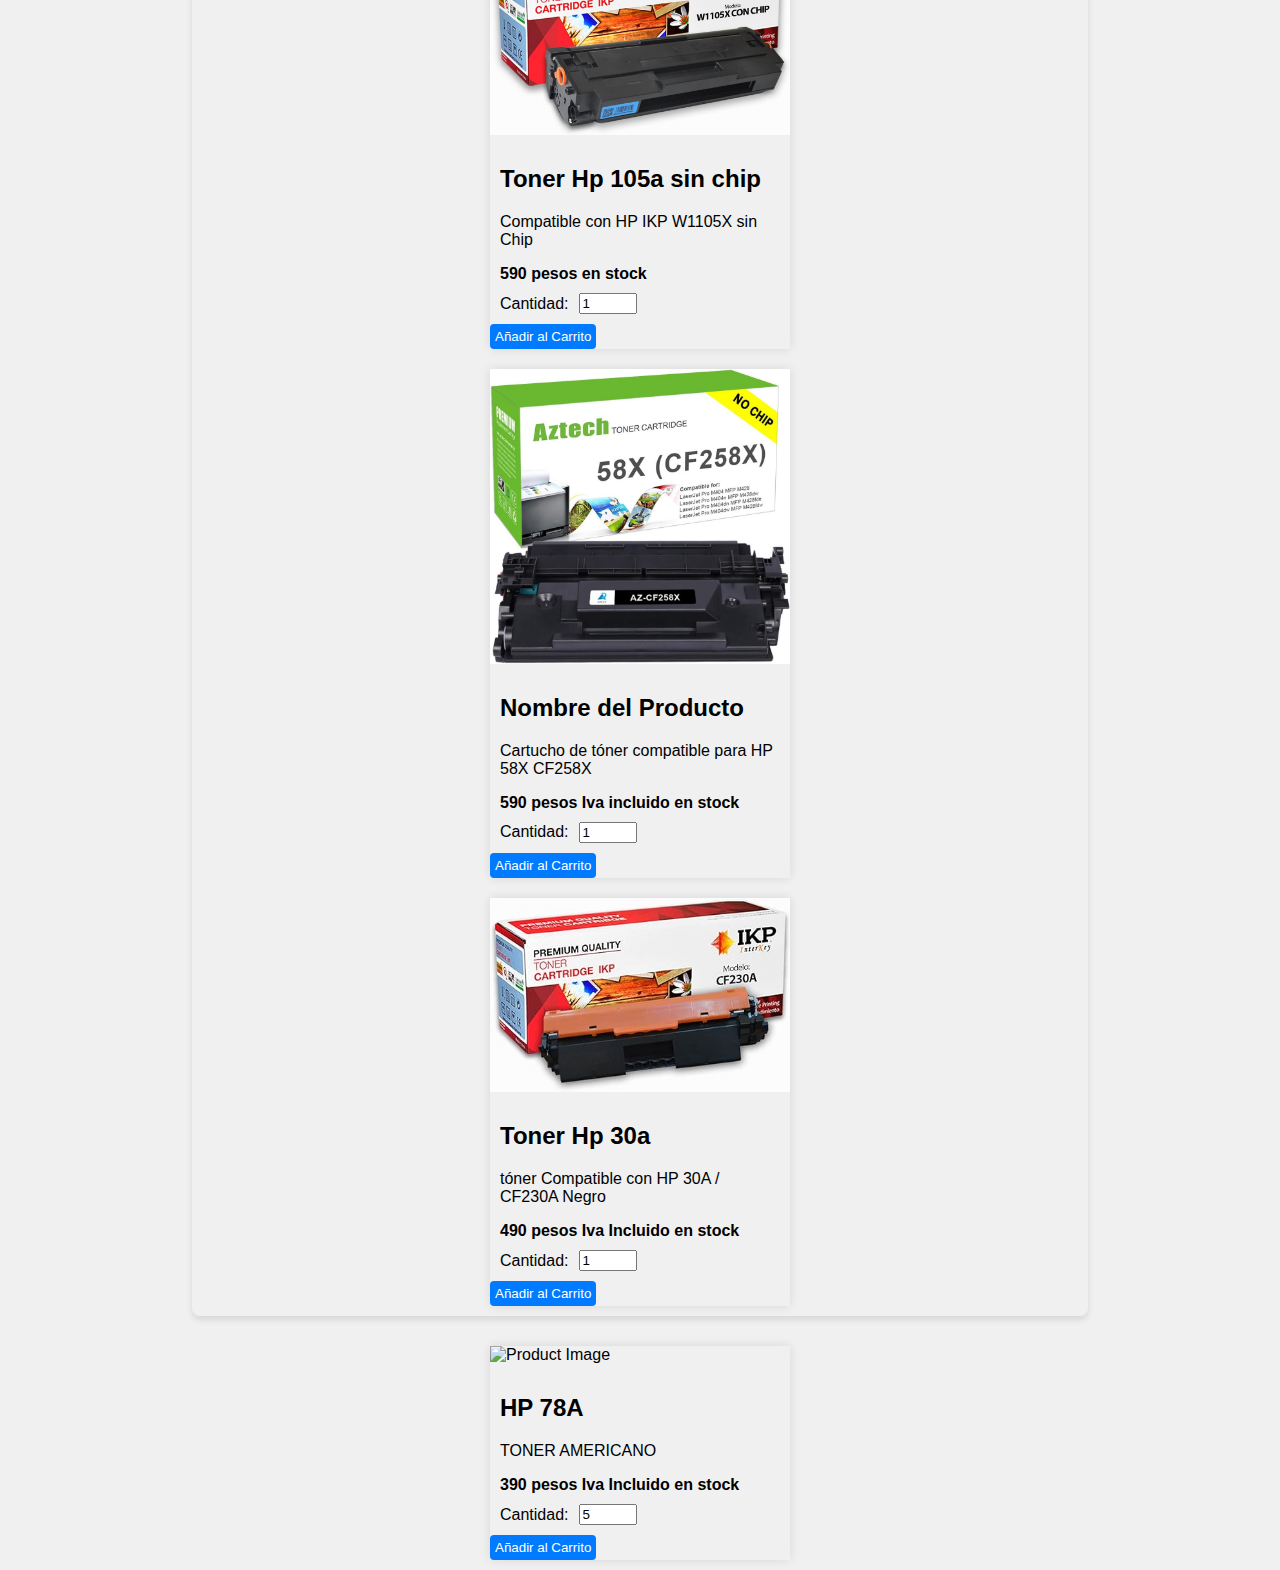
==== commit 708153d8: "Update index.html" ====
--- a/index.html
+++ b/index.html
@@ -1,4 +1,4 @@
-!DOCTYPE html>
+<!DOCTYPE html>
 <html lang="es">
      <head>
      <meta charset="UTF-8">
@@ -21,22 +21,19 @@
     <link href="https://fonts.googleapis.com/css2?family=Poppins:wght@400;700&display=swap" rel="stylesheet">
   <style>
     .header {
-      position: fixed;
-      width: 100%; 
       display: flex;
       justify-content: space-between;
       align-items: center;
       background-color: #dd1c1c;
-      padding: 30px 15px ;
+      padding: 10px;
       color: white;
       box-shadow: 0 2px 4px rgba(0, 0, 0, 0.1)
       font-family:"https://fonts.googleapis.com/css2?family=Poppins:wght@400;700&display=swap";
       font-weight: bold;
-    top:30px;
-    }
+     }
 
     .logo {
-      font-size: 36px;
+    font-size: 36px;
   font-weight: bold;
   background: -webkit-linear-gradient(left, #087fff, #dfe2eb);
   -webkit-background-clip: text;
@@ -49,7 +46,6 @@
 
 .logo:hover {
   transform: skewX(0deg);
- 
 }
       
     
@@ -60,9 +56,8 @@
     }
 
     .search-box input[type="text"] {
-     
       width: 90%;
-      padding: -5px;
+      padding: 10px;
       border: none;
       border-radius: 4px;
       float: left;
@@ -70,19 +65,17 @@
     }
 
     .menu-icons {
-      
       display: flex;
       gap: 15px;
       
     }
 
     .menu-icons a {
-    
       display: inline-block;
       color: rgb(173, 62, 62);
       text-decoration: none;
       font-size: 18px;
-      padding: 5px 10px ;
+      padding: 10px 20px ;
       border-radius: 4px;
       background-color: rgb(65, 188, 236);
       color: #333;
@@ -91,21 +84,17 @@
     }
 
     .menu-icons a:hover {
-     
       background-image: linear-gradient(to right, #007BFF, #00C6FF);
       color: white;
     }
     #product-container {
   max-width: 300px; /* Establece el ancho máximo del contenedor */
-  margin:  auto; /* Centra el contenedor en la pantalla */
-  padding: 20px -1px; /* Agrega un espacio de relleno alrededor del contenedor */
-   margin-top: 100px;
-
-  }
+  margin: 0 auto; /* Centra el contenedor en la pantalla */
+  padding: 10px; /* Agrega un espacio de relleno alrededor del contenedor */
+}
 
 .product-card {
   /* ... */
-
   box-shadow: 0 0 10px rgba(0, 0, 0, 0.1);
   transition: box-shadow 0.3s ease-in-out;
 }
@@ -133,7 +122,7 @@
 }
 
 .product-info {
-  padding: 5px 30px; /* Agrega espacio de relleno alrededor del contenido */
+  padding: 10px; /* Agrega espacio de relleno alrededor del contenido */
 }
 
 .product-price {
@@ -160,45 +149,27 @@
       background-color: #0056b3;
     }
     .navbar {
-      padding: 2px 10px;
-      background-color: #333; /* Color de fondo del menú */
-  overflow: hidden; /* Para manejar el desbordamiento de elementos flotantes */
-  position: fixed; /* Fijar el menú en la parte superior */
-  top: 0; /* Fijar el menú en la parte superior */
-  width: 100%; /* Abarcar todo el ancho de la página */
-  z-index: 100; /* Z-index para colocar el menú encima de otros elementos */
-  text-align: center; /
-}
-
-.navbar a {
-  float: left; /* Colocar elementos en línea */
-  display: block; /* Mostrar elementos como bloques */
-  color: rgb(248, 252, 255); /* Color del texto */
-  text-align: center; /* Alinear el texto al centro */
-  padding: 1px 15px; /* Relleno del enlace */
-  text-decoration: none; /* Quitar subrayado del enlace */
-  border-radius: 8px; /* Bordes redondeados */
-  font-family: "Poppins", sans-serif; /* Fuente personalizada */
-  text-align: center; /
-
-}
-
-/* Agregar estilos al menú activo o en estado hover (al pasar el ratón) */
-.navbar a:hover {
-  background-color: #555; /* Cambiar color de fondo al pasar el ratón */
-  color: #fff; /* Cambiar color del texto al pasar el ratón */
-}
-
-/* Resto de tus estilos de la página... */
-En este ejemplo, hemos agregado un position: fixed para fijar el menú en la parte superior de la página y un width: 100% para que abarque todo el ancho de la página. También se han aplicado otros estilos como el color de fondo, el color del texto, el relleno y otros estilos de enlace. Asegúrate de ajustar los colores y estilos según tus preferencias.
-
-Además, se ha añadido un estilo para el menú activo o en estado hover (al pasar el ratón), que cambia el color de fondo y el color del texto para dar retroalimentación visual al usuario.
-
-
-
-
-
-
+      background-color: #ff0000; /* Rojo */
+      overflow: hidden;
+      font-size: 18px;
+      
+    }
+
+    .navbar a {
+      float: left;
+      display: block;
+      color: rgb(248, 252, 255);
+      text-align: center;
+      padding: 14px 16px;
+      text-decoration: none;
+      border-radius: 8px;
+      font-family: "https://fonts.googleapis.com/css2?family=Poppins:wght@400;700&display=swap";
+    }
+
+    .navbar a:hover {
+      background-color: #0000ff; /* Azul */
+      color: white;
+    }
     
     product-price {
       font-size: 1.2em;
@@ -215,25 +186,27 @@
     }
 
     #checkout {
-  background-color: red;
-  color: white;
-  padding: 12px 24px;
-  border: none;
-  border-radius: 8px;
-  font-size: 18px;
-  cursor: pointer;
-  transition: background-color 0.3s ease, transform 0.3s ease;
-}
-#checkout {
-  position: fixed;
-  bottom: 250px; /* Ajusta la distancia desde la parte inferior de la ventana */
-  right: 20px; /* Ajusta la distancia desde la derecha de la ventana */
-}
-#checkout:hover {right: 20px;
-  background-color: blue;
-  transform: scale(1.05); /* Hace el botón un poco más grande */
-  box-shadow: 0 4px 10px rgba(0, 0, 0, 0.2); /* Añade una sombra sutil */
-}
+    position: fixed;
+    right: 20px; /* Ajusta la distancia desde el borde derecho de la página */
+    display: inline-block;
+    padding: 20px 40px;
+    background-image: url('mercadopago.png'); /* Ruta de la imagen */
+    background-repeat: no-repeat; /* Evita que se repita la imagen */
+    background-position: center; /* Centra la imagen en el botón */
+    background-size: cover; /* Ajusta la imagen al tamaño del botón */
+    width: 300px; /* Establece el ancho del botón */
+    height: 75px; /* Establece la altura del botón */
+    border: none; /* Elimina el borde del botón */
+    cursor: pointer; /* Cambia el cursor al pasar el mouse */
+    border-radius: 10px;
+    font-family: 'Poppins', sans-serif;
+     font-weight: bold;
+     font-size: 28px;
+      
+}
+
+
+
 
 #cart-infocontainer, #cart-total {
 position: fixed;
@@ -264,10 +237,7 @@
   box-shadow: 0 4px 10px rgba(0, 0, 0, 0.2); /* Añade una sombra sutil */
 }
 body {
-           
-  
-  
-  font-family: 'Arial', sans-serif;
+            font-family: 'Arial', sans-serif;
           }
           .item {
             font-weight: normal;
@@ -290,8 +260,6 @@
   }
 
   .product-info {
-    margin-top: 250px;
-    padding: px ;
     margin-left: 10px;
     flex-grow: 1;
   }
@@ -349,7 +317,7 @@
 
 .#cart-container {
   position: fixed;
-  top: 80px; /* Ajusta la distancia desde la parte superior de la ventana */
+  top: 20px; /* Ajusta la distancia desde la parte superior de la ventana */
   right: 20px; /* Ajusta la distancia desde la derecha de la ventana */
 }
 
@@ -413,10 +381,7 @@
         <a href="#Toner">Toner</a>
         <a href="#TelefonosCelulares">Telefonos Celulares</a>
       </div>
-      <a href="https://www.paypal.me/laredotoner" target="_blank" class="paypal-button" id="paypal-button">
-        <img src="https://www.paypalobjects.com/webstatic/en_US/i/buttons/pp-acceptance-medium.png" alt="Pagar con PayPal">
-        Pagar con PayPal
-      </a>
+      
      
 </head>
 <body>
@@ -426,14 +391,17 @@
         <img src="enviosazul.jpg" alt="Imagen Envío">
       <div id="cart-container">Elementos en el carrito: 0</div>
 <div id="cart-total">Total: 0 pesos</div>
-<button id="checkout">Comprar ahora</button>
+<button id="checkout"></button>
 <button id="clear-cart">Vaciar Carrito</button>
 <div id="summary-modal" style="display: none;">
     <h1>Resumen de Compra</h1>
     <div id="summary-content"></div>
     <button id="print-button">Imprimir</button>
   </div>
-
+  <a href="https://www.paypal.me/laredotoner" target="_blank" class="paypal-button" id="paypal-button">
+    <img src="https://www.paypalobjects.com/webstatic/en_US/i/buttons/pp-acceptance-medium.png" alt="Pagar con PayPal">
+    Pagar con PayPal
+  </a>
       
       <div id="product-container">
         <div class="product-card">
@@ -514,8 +482,9 @@
           <button class="add-to-cart">Añadir al Carrito</button>
         </div>
       </div>
-    
-  
+    </div>
+  </div>
+        
 <div id="product-container">
     <div class="product-card">
         <img class="product-image" src="3.png" alt="Product Image">
@@ -614,22 +583,22 @@
 
       // Agregar estilos CSS personalizados al contenido de la ventana emergente
       popupDocument.head.innerHTML = `;
-        
-    // Agregar el contenido al cuerpo de la ventana emergente
+      // Agregar el contenido al cuerpo de la ventana emergente
       popupDocument.body.innerHTML = popupContent } 
     } else {
       alert("La ventana emergente no pudo abrirse. Asegúrate de habilitar ventanas emergentes en tu navegador.");
     }
   }
-});
+})
+
 
     <style>
 /* Estilos para el título h1 */
 h1 {
-  font-size: 28px; /* Tamaño de fuente */
+  font-size: 18px; /* Tamaño de fuente */
   font-weight: bold; /* Texto en negrita */
   text-align: center; /* Alinear el texto al centro */
-  margin: 5px 0; /* Margen superior e inferior */
+  margin: 15px 0; /* Margen superior e inferior */
   padding: 8px; /* Relleno alrededor del título */
   background-color: #ffcc00; /* Color de fondo */
   color: #333; /* Color del texto */
@@ -645,15 +614,16 @@
 }
         a {
   display: inline-block;
-  padding: 20px 40px; /* Aumentar el padding para hacer el cuadro más grande */
+  padding: 8px 15px; /* Aumentar el padding para hacer el cuadro más grande */
   background-color: #ffcc00; /* Color de fondo */
   color: #333; /* Color del texto */
   text-decoration: none;
-  font-size: 38px; /* Tamaño de fuente aumentado */
+  font-size: 24px; /* Tamaño de fuente aumentado */
   font-weight: bold; /* Texto en negrita */
   border-radius: 10px; /* Bordes redondeados */
   transition: background-color 0.3s, color 0.3s;
   margin-top: 20px; /* Espacio superior */
+  padding-right:15px;
 }
 
 /* Estilo al pasar el mouse sobre el enlace */
@@ -668,21 +638,23 @@
         margin: 0;
         padding: 0;
         font-size: 20px;
+        height: 40px;
+       
       }
 
       .popup-container {
         width: 400px;
         max-width: 90%;
-        margin: 50px auto;
+        margin: 20px auto;
         background-color: #fff;
-        border-radius: 10px;
+        border-radius: 20px;
         box-shadow: 0 0 10px rgba(0, 0, 0, 0.2);
         padding: 20px;
         text-align: center;
       }
 
       h1 {
-        font-size: 36px;
+        font-size: 20px;
         margin-bottom: 20px;
       }
 
@@ -711,8 +683,13 @@
       .checkout-button:hover {
         background-color: #0056b3;
       }
+
+      
+
+
     </style>
-  `;
+    
+    `;
 
   // Agrega el contenido HTML al cuerpo de la ventana emergente
   popupDocument.body.innerHTML = popupContent;
